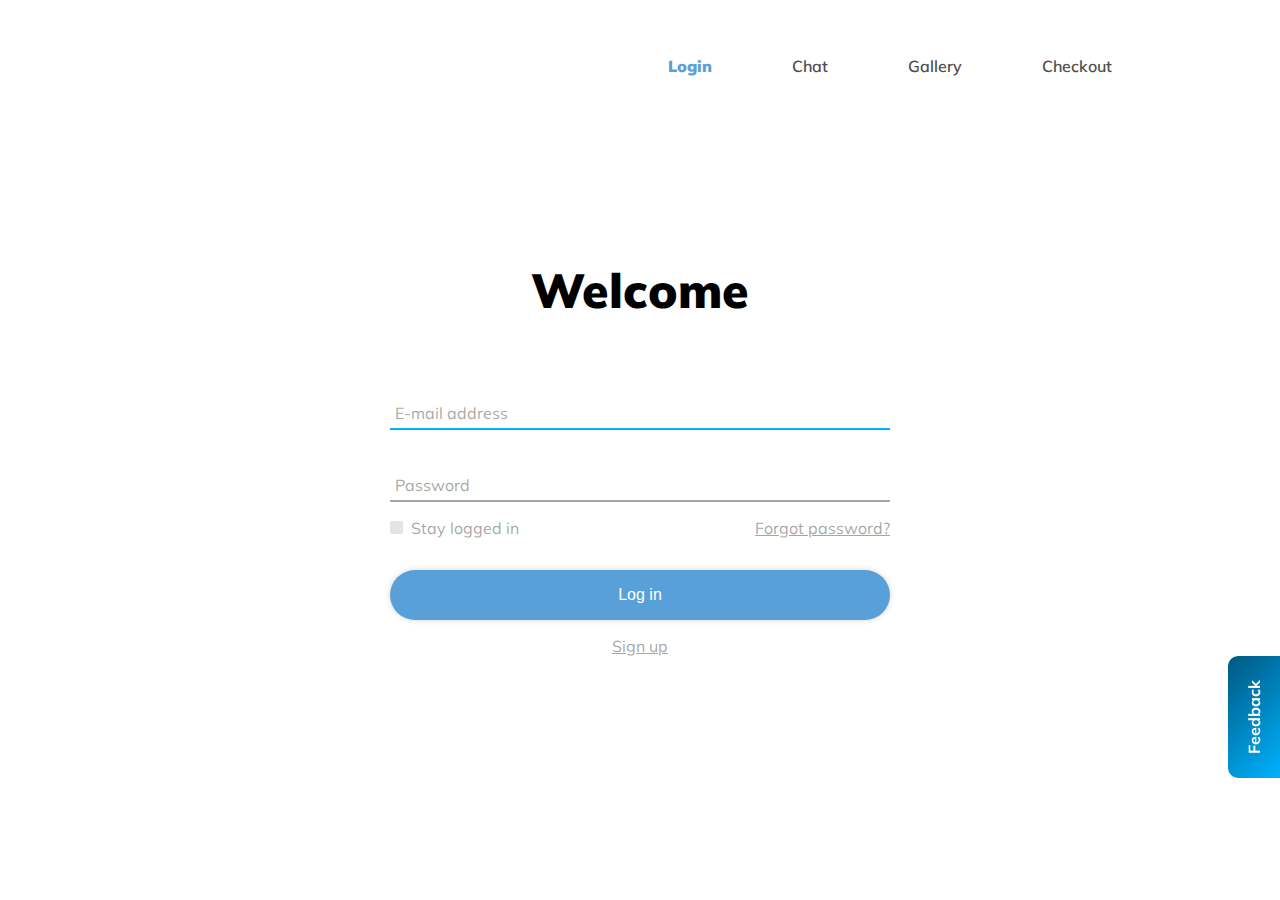
==== index.html @ 5818e7b0 "fixed content links" ====
<!doctype html>
<html lang="en">

<head class="login">

  <meta charset="UTF-8">
  <meta name="viewport" content="width=device-width">

  <title>Iets</title>

  <link rel="stylesheet" href="assets/css/main.css">
  <link href="https://fonts.googleapis.com/css?family=Muli:400,600,700,900" rel="stylesheet">

</head>

<body>
  <!-- Navigation -->
  <nav>
    <a href="#hb">=</a>
    <a href="#content">Skip to content</a>
    <ul id="hb">
      <a href="#">x</a>
      <li aria-active="active">
        <a href="index.html">Login</a>
      </li>
      <li>
        <a href="chat.html">Chat</a>
      </li>
      <li>
        <a href="gallery.html">Gallery</a>
      </li>
      <li>
        <a href="checkout.html">Checkout</a>
      </li>
    </ul>
  </nav>
  <!-- Login component -->
  <form action="/" method="post" id="content">
    <fieldset>
      <legend>Welcome</legend>
      <label for="field-email">Email</label>
      <input type="email" id="field-email" name="field-email" autocomplete="email" placeholder="E-mail address" required autofocus>

      <label for="field-password">Password</label>
      <input type="password" id="field-password" name="field-password" placeholder="Password" required>

      <div>
        <input type="checkbox" id="field-stay-logged-in" name="field-stay-logged-in" value="stay-logged-in">
        <label for="field-stay-logged-in">Stay logged in</label>
        <a href="/">Forgot password?</a>
      </div>
      <button type="submit">Log in</button>
      <a href="#">Sign up</a>
    </fieldset>
  </form>
  <a href="#modal">Feedback</a>
  <!-- modal -->
  <div id="modal">
    <a href="#"></a>
    <div>
      <!-- <a href="#">close</a> -->
      <header>
        <h2>What do you think about our website?</h2>
      </header>
      <form action="#">
        <ul>
          <li>
            <input type="radio" name="rating" id="rating-0">
            <label for="rating-0">😢</label>
          </li>
          <li>
            <input type="radio" name="rating" id="rating-1">
            <label for="rating-1">😞</label>
          </li>
          <li>
            <input type="radio" name="rating" id="rating-2">
            <label for="rating-2">😐</label>
          </li>
          <li>
            <input type="radio" name="rating" id="rating-3">
            <label for="rating-3">😃</label>
          </li>
          <li>
            <input type="radio" name="rating" id="rating-4">
            <label for="rating-4">🤩</label>
          </li>
        </ul>
        <input type="submit">
      </form>
    </div>
  </div>
</body>

</html>
---- assets/css/main.css ----
:root {
  --test: magenta;
  --dGrey: rgb(78, 78, 78);
  --lGrey: #4e4e4e80;
  --slGrey: #e4e4e4;
  --dBlue: #59A0D9;
  --vdBlue: #005980;
  --lBlue: #00B1FF;
  --slBlue: #ABCFEB;
  --offBlue: rgba(89, 160, 217, 0.1);
  --lGreen: #54DB00;
  --white: #fff;
  --offWhite: #F5F5F5;
  --font-size1: 3em;
  --font-size2: 1em;
  --font-size3: 0.75em;
  --smaller1: 2em;
  --muli: 'Muli', sans-serif;
  --shadow: 0 0 6px rgba(0,0,0,0.16);
  --baseTime: 300ms;
}
@font-face {
  font-family: Ampersand;
  src: url('../fonts/MuktaMahee-SemiBold.ttf');
}
@font-face {
  font-family: FontAwesome;
  src: url('../fonts/FontAwesome.otf')
}
body {
  padding: 0;
  margin: 0;
  font-family: var(--muli);
  box-sizing: border-box;
  -webkit-font-smoothing: antialiased;
}
h1::selection, h2::selection, h3::selection, p::selection, label::selection, a::selection, li::selection {
  background: var(--slBlue);
}
p {
  margin: 0;
}
ol, ul {
  list-style: none;
  padding: 0;
  margin: 0;
}
h1 {
  font-size: var(--font-size1);
  font-weight: 900;
  color: var(--dGrey);
}
label {
  user-select: none;
}
/* Nav styles */
body > nav {
  width: 80%;
  margin: 2em auto 0 auto;
  box-sizing: border-box;
  position: relative;
}
body > nav ul {
  margin: 0;
  padding: 0;
  list-style: none;
  display: flex;
  justify-content: flex-end;
  color: var(--dBlue);
}
body > nav ul li a {
  display: block;
  text-decoration: none;
  font-weight: 600;
  color: inherit;
  padding: 1.5em 2.5em;
  color: var(--dGrey);
  transition: 200ms;
}
body > nav ul li{
  position: relative;
}
body > nav ul li:after {
  position: absolute;
  height: 2px;
  background: var(--dBlue);
  width: 0;
  content: '';
  bottom: 0;
  transition: var(--baseTime);
}
body > nav ul li:hover:after, body > nav ul li:focus-within:after {
  width: 100%;
}
body > nav ul li a:focus, body > nav ul li a:hover {
  outline: none;
  font-weight: 600;
  color: var(--dBlue);
}
body > nav ul li[aria-active="active"] a {
  font-weight: 900;
  color: var(--dBlue);
}
body > nav > a:nth-child(1), body > nav ul > a {
  display: none;
}
body > nav > a:nth-child(2) {
  position: absolute;
  opacity: 0;
  left: -999px;
  top: -999px;
  width: 4em;
  color: var(--dBlue);
  font-weight: 700;
  transition: opacity var(--baseTime);  
}
body > nav > a:nth-child(2):focus {
  position: absolute;
  top: 50%;
  transform: translateY(-50%);
  left: -5em;
  opacity: 1;
  outline: none;
}
@media (max-width: 37em) {
  body > nav > a, body > nav ul > a {
    display: block;
  }
  body > nav ul {
    display: none;
  }
  body > nav ul:target {
    position: fixed;
    top: 0;
    width: 100vw;
    height: 100vh;
    background: rgba(0,0,0,0.8);
    display: grid;
    place-items: center center;
  }
}
/* Modal styles */
body > div {
  height: 100%;
  width: 100%;
  top: -9999px;
  left: -9999px;
  opacity: 0;
  position: fixed;
  background: rgba(0, 0, 0, 0.6);
  display: grid;
  place-items: center center;
  transition: opacity var(--baseTime);
}
body > div:target {
  opacity: 1;
  top: 0;
  left: 0;
}
body > div > a {
  position: fixed;
  z-index: -1;
  height: 100%;
  width: 100%;
}
body > div > a:after {
  content: '';
  transform: rotate(45deg);
  font-family: FontAwesome;
  font-size: 2em;
  position: absolute;
  right: 1em;
  top: 1em;
  color: white;
}
body > div > a:focus:after {
  color: var(--dBlue);
  animation: pop 2s infinite;
}
/* modal trigger */
body > a {
  position: fixed;
  right: 0;
  top: 70%;
  background: linear-gradient(45deg, var(--lBlue), var(--vdBlue));
  padding: 1em 1.5em;
  border-radius: 10px 10px 0 0;
  transform: rotate(-90deg) translatey(-50%);
  transform-origin: right;
  color: var(--white);
  text-decoration: none;
  font-weight: 700;
  animation: slideIn 2s forwards;
}
body > a:focus, body > a:hover {
  outline: none;
  background: var(--dBlue);
}
/* modal content */
body > div > div {
  background: var(--white);
  max-width: 360px;
  border-radius: 10px;
  transform: translateY(100vh);
  transition: var(--baseTime);
}
body > div:target > div{
  transform: translateY(0);
}
body > div > div header {
  background: linear-gradient(45deg, var(--lBlue), var(--vdBlue));
  width: 120%;
  transform: translate(-10%, -10%) rotate(355deg);
  box-sizing: border-box;
  padding: 2em 4.5em;
  border-radius: 10px;
}
body > div > div header h2 {
  text-align: center;
  transform: rotate(5deg);
  color: var(--white);
  font-weight: 900;
}
body > div > div form {
  position: relative;
}
body > div > div form fieldset {
  padding: 0;
}
body > div > div form ul {
  list-style: none;
  display: grid;
  grid-gap: 1.8em;
  grid-template-columns: repeat(5, 1fr);
  position: absolute;
  top: -2.5rem;
  transform: translatex(-10%);
}
body > div > div form ul li input[type="radio"] {
  position: absolute;
  left: -999;
  top: -999;
  opacity: 0;
}
body > div > div form ul li input[type="radio"]:checked + label {
  filter: brightness(1);
}
body > div > div form ul li label{
  text-decoration: none;
  color: black;
  font-size: 4em;
  filter: brightness(.4);
  position: relative;
  transition: var(--baseTime);
}
body > div > div form ul li label:before {
  content:'';
  position: absolute;
  top: -1.1rem;
  left: 50%;
  transform: translatex(-50%);
  font-size: 0.1875em;
  font-weight: 700;
  color: var(--white);
  word-wrap: nowrap;
}
body > div > div form ul li label:hover, body > div > div form ul li input:focus + label { /* TODO: fix focus state */
  filter: brightness(1);
}
body > div > div form ul li:nth-child(1) label:hover:before, 
body > div > div form ul li:nth-child(1) input[type="radio"]:checked + label:before, 
body > div > div form ul li:nth-child(1) input[type="radio"]:focus + label:before {
  content: 'Terrible';
}
body > div > div form ul li:nth-child(2) label:hover:before, 
body > div > div form ul li:nth-child(2) input[type="radio"]:checked + label:before, 
body > div > div form ul li:nth-child(2) input[type="radio"]:focus + label:before  {
  content: 'Bad';
}
body > div > div form ul li:nth-child(3) label:hover:before, 
body > div > div form ul li:nth-child(3) input[type="radio"]:checked + label:before, 
body > div > div form ul li:nth-child(3) input[type="radio"]:focus + label:before  {
  content: 'Meh';
}
body > div > div form ul li:nth-child(4) label:hover:before, 
body > div > div form ul li:nth-child(4) input[type="radio"]:checked + label:before, 
body > div > div form ul li:nth-child(4) input[type="radio"]:focus + label:before  {
  content: 'Good';
}
body > div > div form ul li:nth-child(5) label:hover:before, 
body > div > div form ul li:nth-child(5) input[type="radio"]:checked + label:before, 
body > div > div form ul li:nth-child(5) input[type="radio"]:focus + label:before  {
  content: 'Amazing';
}
body > div > div form input[type="submit"] {
  margin: 2rem auto 0 50%;
  transform: translate(-50%, 50%);
  width: auto;
  padding: 1em 2.5em;
}
/* Form styles */
a, label {
  color: var(--lGrey);
}
body > form {
  margin-top: 10em;
  display: grid;
  box-sizing: border-box;
  place-items: center center;
}
form legend {
  text-align: center;
  font-weight: 900;
  font-size: var(--font-size1);
  margin-bottom: 1.5em;
}
form fieldset > label {
  display: none;
}
fieldset {
  max-width: 500px;
  width: 95%;
  border: none;
  display: grid;
}
fieldset > div {
  display: flex;
  margin-top: 1em;
}
fieldset div a {
  margin-left: auto;
}
input[type="checkbox"] {
  position: absolute;
  top: -999px;
  left: -999px;
}
input[type="checkbox"] + label {
  display: grid;
  grid-auto-flow: column;
  grid-gap: 0.5em;
  align-items: center;
}
input[type="checkbox"] + label:before {
  content: '';
  width: 0.8rem;
  height: 0.8rem;
  padding: 1px;
  box-sizing: border-box;
  display: block;
  background: var(--slGrey);
  border-radius: 2px;
}
input[type="checkbox"]:checked + label:before {
  content: '';
  font-family: FontAwesome;
  font-size: 0.65rem;
  background: var(--dBlue);
  color: var(--white);
}
input[type="checkbox"]:focus + label {
  color: var(--dGrey);
}
fieldset button {
  margin-top: 2em;
}
fieldset > a {
  text-align: center;
  margin-top: 1em;
}

/* inputs */
input {
  box-sizing: border-box;
  transition: var(--baseTime);
}
input[type='email'], input[type='password'] {
  border: 0;
  border-bottom: 2px solid var(--lGrey);
  width: 100%;
  padding: 5px;
  font-size: var(--font-size2);
  font-family: var(--muli);
  color: var(--dGrey);
}
input[type='email']::-webkit-input-placeholder, input[type='password']::-webkit-input-placeholder {
  color: var(--lGrey);
}
input[type='email'] {
  margin-bottom: 2.5em;
}
input[type="submit"] {
  width: 100%;
  padding: 11px;
  background: var(--dBlue);
}
button, input[type='submit'] {
  background: var(--dBlue);
  border-radius: 100px;
  border: 0;
  padding: 1rem;
  width: 100%;
  color: var(--white);
  font-size: var(--font-size2);
  box-shadow: var(--shadow);
  cursor: pointer;
}
button, input[type='submit']:focus {
  outline: none;
}

/* input states */
input:focus {
  outline: none;
}
input[type='email']:focus, input[type='password']:focus {
  border-color: var(--lBlue);
}
button:hover, button:focus, input[type="submit"]:hover, input[type="submit"]:focus {
  background: var(--lBlue);
}
fieldset a:hover, fieldset a:focus {
  outline: none;
  color: var(--dGrey);
}

/* Chat */
body > section {
  display: grid;
  grid-template-columns: 2fr 1fr;
  grid-template-rows: 1fr 1fr;
  max-width: 80%;
  margin: 0 auto;
  grid-gap: 1em;
  height: 70vh;
  margin-top: 1em;
}
body > section > div {
  box-shadow: var(--shadow);
  background: var(--offWhite);
  display: flex;
  flex-direction: column;
}
body > section > div:nth-child(1) {
  grid-row: span 2;
}
body > section > div:nth-child(2) {
  height: 100%;
  min-height: 15em;
}
body > section > div header {
  display: grid;
  grid-gap: 1em;
  align-items: center;
  grid-template-columns: auto 1fr;
  grid-auto-flow: column;
  background: var(--white);
  padding: 0 1em;
}
/* left block */
body > section > div:nth-child(1) ol {
  padding: 0 4em;
  margin: 0;
  height: 90%;
  display: flex;
  flex-direction: column;
  justify-content: flex-end;
  align-content: end;
  overflow-y: scroll;
}
body > section > div:nth-child(1) ol li {
  transform: translateY(-100vh);
  animation: dropIn var(--baseTime) forwards;
  animation-timing-function: cubic-bezier(.17,.67,1,1.21);
  animation-delay: calc(var(--baseTime) * 3);
  margin: 0.5em 0;
}
body > section > div:nth-child(1) ol li:nth-child(2) {
  animation-delay: calc(var(--baseTime) * 2);
}
body > section > div:nth-child(1) ol li:nth-child(3) {
  animation-delay: var(--baseTime);
}
body > section > div ol li {
  background: var(--offBlue);
  border-radius: 10px;
  max-width: 320px;
  padding: 0.8em 1.4em; 
  position: relative;
}
body > section > div ol li:nth-child(even) {
  background: var(--dBlue);
  color: var(--white);
  margin-left: auto;
}
body > section > div ol li img {
  position: absolute;
  left: -3rem;
  bottom: 0;
}
body > section > div ol li:nth-child(even) img {
 right: -3em; 
 left: auto;
}
body > section > div footer form{
  display: grid;
  grid-template-columns: 9fr 2fr;
  padding: 1em;
  grid-gap: 1em;
}
body > section > div footer label {
  display: none;
}
body > section > div footer div textarea {
  border-radius: 100px;
  background: var(--white);
  border: 0;
  width: 100%;
  box-sizing: border-box;
  box-shadow: 0 0 2px rgba(0,0,0,0.16);
  resize: none;
  font-size: var(--font-size2);
  padding-left: 2.5rem;
}
body > section > div footer div {
  position: relative;
}
body > section > div footer a {
  position: absolute;
  left: 0.6em;
  top: 50%;
  transform: translateY(-50%);
  text-decoration: none;
}
body > section > div footer button, body > section > div footer textarea {
  padding: 0.5em;
}
body > section img {
  height: 2.5rem;
  width: 2.5rem;
  object-fit: cover;
  border-radius: 50%;
}

/* right block */
body > section > div:nth-child(2) ol li {
 width: 95%;
 box-sizing: border-box;
 margin: 0 auto;
 max-width: unset;
 background: transparent;
 color: var(--dGrey);
 padding: 1.5rem;
 border-radius: 0;
}
body > section > div:nth-child(2) ol li a {
  text-decoration: none;
  position: relative;
}
body > section > div:nth-child(2) ol li:nth-child(even) a:after {
  position: absolute;
  top: 0;
  right: -1rem;
  content: '';
  background: var(--lGreen);
  height: 0.6rem;
  width: 0.6rem;
  border-radius: 100px;
}
body > section > div:nth-child(2) ol li:nth-child(2) {
  border-left: 8px solid var(--dBlue);
  margin: 0;
  width: 100%;
  background: var(--offBlue);
}
body > section > div:nth-child(2) ol li:nth-child(n+4) {
  border-top: 1px solid var(--lGrey);
}

/* Gallery */
/* Header */
body > header {
  max-width: 80%;
  margin: 2em auto;
  display: grid;
  grid-template-columns: 2fr 1fr;
}
body > header figure {
  margin: 0;
}
body > header figure figcaption {
  font-size: var(--font-size3);
  color: var(--dGrey);
}
body > header img {
  width: 100%;
}
body > header div {
  padding: 2em 1em;
}
@media (max-width: 87em) {
  body > header div h1 {
    font-size: var(--smaller1);
  }
}
@media (max-width: 62em) {
  body > header {
    grid-template-columns: 1fr;
  }
}
/* Main */
body > main {
  max-width: 80%;
  margin: 0 auto;
  display: grid;
  grid-template-columns: repeat(auto-fit, minmax(300px, 1fr));
  grid-auto-rows: 250px;
  grid-gap: 1em;
}
body > main article {
  display: grid;
  grid-template-columns: 1;
  grid-template-rows: 1;
  overflow: hidden;
}
body > main article:hover a, body > main article a:focus{
  transform: translatey(0);
}
body > main article a:focus {
  border-bottom: 5px solid var(--dBlue);
}
body > main article img {
  height: 100%;
  width: 100%;
  object-fit: cover;
}
body > main article img, body > main article a{
  grid-column: 1 / -1;
  grid-row: 1 / -1;
}
body > main article a {
  transform: translatey(100%);
  transition: var(--baseTime);
  display: flex;
  align-items: flex-end;
  padding-bottom: 0.5em;
  padding-left: 0.5em;
  text-decoration: none;
  will-change: transform;
}
body > main article h2 {
  margin: 0;
  color: white;
  font-family: Ampersand, var(--muli);
}
body > main article a:after {
  content: '';
  position: absolute;
  top: 0;
  left: 0;
  height: 100%;
  width: 100%;
  background: linear-gradient(rgba(0, 0, 0, 0), rgba(0, 0, 0, 0.5));
  z-index: -1;
}
/* Checkout */
nav + nav {
  display: grid;
  justify-items: center;
  box-shadow: none;
  background: transparent;
  max-width: 60%;
  margin: 0 auto;
}
nav + nav progress {
  width: 95%;
  -webkit-appearance: none;
   appearance: none;
   height: 8px;
   margin-bottom: 0.8rem;
}
nav + nav progress::-webkit-progress-bar {
  background: var(--slBlue);
}
nav + nav progress::-webkit-progress-value {
  background-image: linear-gradient(var(--dBlue), var(--lBlue));
}
nav + nav ol {
  display: grid;
  width: 100%;
  justify-content: space-between;
  grid-auto-flow: column;
}
nav + nav ol li {
  position: relative;
  color: var(--lGrey);
}
nav + nav a {
  color: var(--dGrey);
  text-decoration: none;
  font-weight: 600;
}
nav + nav ol li:before, nav + nav ol li:after {
  position: absolute;
  top: -1.9rem;
  left: 50%;
  transform: translatex(-50%);
}
nav + nav ol li:before {
  z-index: 1;
  font-family: Fontawesome;
  font-size: 0.7rem;
  content: '';
  color: var(--lBlue);
  top: -1.4rem;
}
nav + nav ol li:nth-child(2):before {
  content: '';
}
nav + nav ol li:nth-child(3):before {
  content: '';
  color: var(--slBlue);
}
nav + nav ol li:nth-child(4):before {
  content: '';
  color: var(--slBlue);
}
nav + nav ol li:after {
  content: '';
  width: 1.7rem;
  height: 1.7rem;
  border: 4px solid var(--lBlue);
  background: var(--white);
  border-radius: 100px;
  box-sizing: border-box;
}
nav + nav ol li:nth-child(4):after, nav + nav ol li:nth-child(3):after {
  border-color: var(--slBlue);
}
/* animations */
@keyframes dropIn {
  0% {
    transform: translateY(-100vh);
  }
  80% {
    transform: translateY(5rem);
  }
  100% {
    transform: translateY(0);
  }
}
@keyframes slideIn {
  0% {
    right: -100px;
  }
  90% {
    right: -100px;
  }
  100% {
    right: 0;
  }
}
@keyframes pop {
  0% {
    transform: rotate(45deg) scale(1);
  }
  10% {
    transform: rotate(45deg) scale(1.5);
  }
  20% {
    transform: rotate(45deg) scale(1);
  }
}
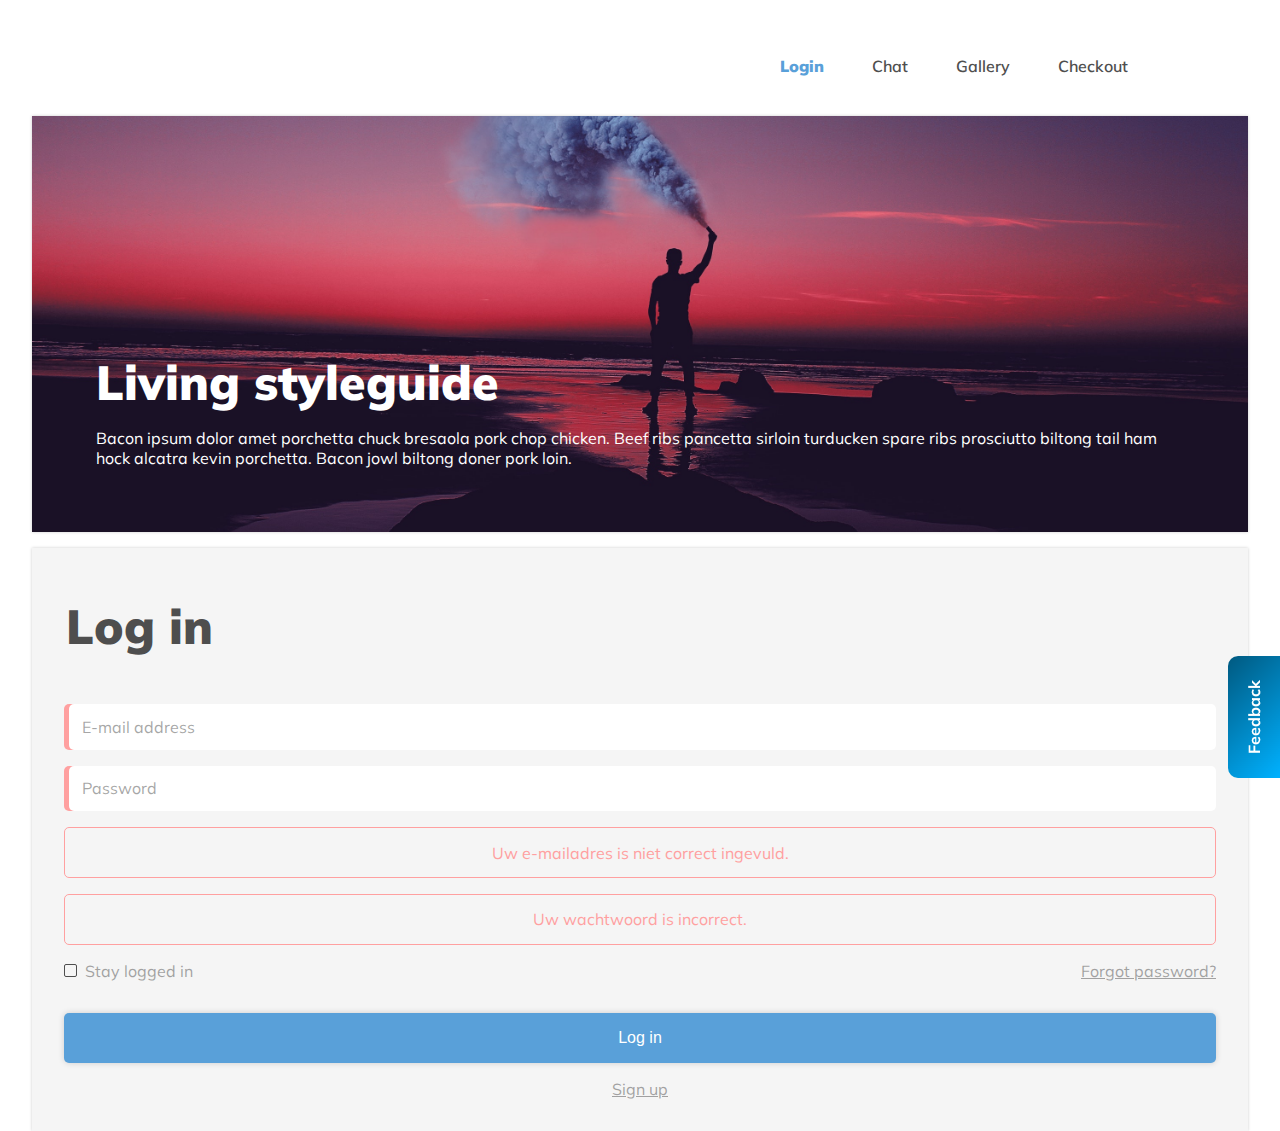
==== commit 7b06c75f: "commit all" ====
--- a/index.html
+++ b/index.html
@@ -6,7 +6,7 @@
   <meta charset="UTF-8">
   <meta name="viewport" content="width=device-width">
 
-  <title>Iets</title>
+  <title>Living styleguide</title>
 
   <link rel="stylesheet" href="assets/css/main.css">
   <link href="https://fonts.googleapis.com/css?family=Muli:400,600,700,900" rel="stylesheet">
@@ -16,10 +16,10 @@
 <body>
   <!-- Navigation -->
   <nav>
-    <a href="#hb">=</a>
+    <a href="#hb"></a>
     <a href="#content">Skip to content</a>
     <ul id="hb">
-      <a href="#">x</a>
+      <a href="#"></a>
       <li aria-active="active">
         <a href="index.html">Login</a>
       </li>
@@ -35,24 +35,31 @@
     </ul>
   </nav>
   <!-- Login component -->
-  <form action="/" method="post" id="content">
-    <fieldset>
-      <legend>Welcome</legend>
-      <label for="field-email">Email</label>
-      <input type="email" id="field-email" name="field-email" autocomplete="email" placeholder="E-mail address" required autofocus>
-
-      <label for="field-password">Password</label>
-      <input type="password" id="field-password" name="field-password" placeholder="Password" required>
-
-      <div>
-        <input type="checkbox" id="field-stay-logged-in" name="field-stay-logged-in" value="stay-logged-in">
-        <label for="field-stay-logged-in">Stay logged in</label>
-        <a href="/">Forgot password?</a>
-      </div>
-      <button type="submit">Log in</button>
-      <a href="#">Sign up</a>
-    </fieldset>
-  </form>
+  <div>
+    <section>
+      <h1>Living styleguide</h1>
+      <p>Bacon ipsum dolor amet porchetta chuck bresaola pork chop chicken. Beef ribs pancetta sirloin turducken spare ribs
+        prosciutto biltong tail ham hock alcatra kevin porchetta. Bacon jowl biltong doner pork loin.</p>
+    </section>
+    <form action="/" method="post" id="content">
+      <fieldset>
+        <legend>Log in</legend>
+        <label for="field-email">Email</label>
+        <input type="email" id="field-email" name="field-email" autocomplete="email" placeholder="E-mail address" required>
+        <label for="field-password">Password</label>
+        <input type="password" id="field-password" name="field-password" placeholder="Password" min="6" required>
+        <p>Uw e-mailadres is niet correct ingevuld.</p>
+        <p>Uw wachtwoord is incorrect.</p>
+        <div>
+          <input type="checkbox" id="field-stay-logged-in" name="field-stay-logged-in" value="stay-logged-in">
+          <label for="field-stay-logged-in">Stay logged in</label>
+          <a href="/">Forgot password?</a>
+        </div>
+        <button type="submit">Log in</button>
+        <a href="chat.html">Sign up</a>
+      </fieldset>
+    </form>
+  </div>
   <a href="#modal">Feedback</a>
   <!-- modal -->
   <div id="modal">
@@ -85,7 +92,7 @@
             <label for="rating-4">🤩</label>
           </li>
         </ul>
-        <input type="submit">
+        <button type="submit">Submit</button>
       </form>
     </div>
   </div>
--- a/assets/css/main.css
+++ b/assets/css/main.css
@@ -7,8 +7,10 @@
   --vdBlue: #005980;
   --lBlue: #00B1FF;
   --slBlue: #ABCFEB;
-  --offBlue: rgba(89, 160, 217, 0.1);
+  --offBlue: #E5ECF2;
   --lGreen: #54DB00;
+  --slGreen: #BDFFA0;
+  --slRed: #FFA0A0;
   --white: #fff;
   --offWhite: #F5F5F5;
   --font-size1: 3em;
@@ -16,17 +18,21 @@
   --font-size3: 0.75em;
   --smaller1: 2em;
   --muli: 'Muli', sans-serif;
-  --shadow: 0 0 6px rgba(0,0,0,0.16);
+  --shadow: 0 0 6px rgba(0, 0, 0, 0.16);
   --baseTime: 300ms;
-}
+  --border-radius: 5px;
+}
+
 @font-face {
   font-family: Ampersand;
   src: url('../fonts/MuktaMahee-SemiBold.ttf');
 }
+
 @font-face {
   font-family: FontAwesome;
   src: url('../fonts/FontAwesome.otf')
 }
+
 body {
   padding: 0;
   margin: 0;
@@ -34,33 +40,48 @@
   box-sizing: border-box;
   -webkit-font-smoothing: antialiased;
 }
-h1::selection, h2::selection, h3::selection, p::selection, label::selection, a::selection, li::selection {
+
+h1::selection,
+h2::selection,
+h3::selection,
+p::selection,
+label::selection,
+a::selection,
+li::selection {
   background: var(--slBlue);
 }
+
 p {
   margin: 0;
 }
-ol, ul {
+
+ol,
+ul {
   list-style: none;
   padding: 0;
   margin: 0;
 }
+
 h1 {
   font-size: var(--font-size1);
   font-weight: 900;
   color: var(--dGrey);
 }
+
 label {
   user-select: none;
 }
+
 /* Nav styles */
-body > nav {
+
+body>nav {
   width: 80%;
   margin: 2em auto 0 auto;
   box-sizing: border-box;
   position: relative;
 }
-body > nav ul {
+
+body>nav ul {
   margin: 0;
   padding: 0;
   list-style: none;
@@ -68,19 +89,22 @@
   justify-content: flex-end;
   color: var(--dBlue);
 }
-body > nav ul li a {
+
+body>nav ul li a {
   display: block;
   text-decoration: none;
   font-weight: 600;
   color: inherit;
-  padding: 1.5em 2.5em;
+  padding: 1.5em 1.5em;
   color: var(--dGrey);
   transition: 200ms;
 }
-body > nav ul li{
+
+body>nav ul li {
   position: relative;
 }
-body > nav ul li:after {
+
+body>nav ul li:after {
   position: absolute;
   height: 2px;
   background: var(--dBlue);
@@ -89,22 +113,30 @@
   bottom: 0;
   transition: var(--baseTime);
 }
-body > nav ul li:hover:after, body > nav ul li:focus-within:after {
-  width: 100%;
-}
-body > nav ul li a:focus, body > nav ul li a:hover {
+
+body>nav ul li:hover:after,
+body>nav ul li:focus-within:after {
+  width: 100%;
+}
+
+body>nav ul li a:focus,
+body>nav ul li a:hover {
   outline: none;
   font-weight: 600;
   color: var(--dBlue);
 }
-body > nav ul li[aria-active="active"] a {
+
+body>nav ul li[aria-active="active"] a {
   font-weight: 900;
   color: var(--dBlue);
 }
-body > nav > a:nth-child(1), body > nav ul > a {
+
+body>nav>a:nth-child(1),
+body>nav ul>a {
   display: none;
 }
-body > nav > a:nth-child(2) {
+
+body>nav>a:nth-child(2) {
   position: absolute;
   opacity: 0;
   left: -999px;
@@ -112,9 +144,10 @@
   width: 4em;
   color: var(--dBlue);
   font-weight: 700;
-  transition: opacity var(--baseTime);  
-}
-body > nav > a:nth-child(2):focus {
+  transition: opacity var(--baseTime);
+}
+
+body>nav>a:nth-child(2):focus {
   position: absolute;
   top: 50%;
   transform: translateY(-50%);
@@ -122,25 +155,61 @@
   opacity: 1;
   outline: none;
 }
+
 @media (max-width: 37em) {
-  body > nav > a, body > nav ul > a {
+  body>nav:first-of-type {
+    margin: 0;
+    padding: 1em;
+    width: 95%;
+  }
+  body>nav>a:nth-child(1),
+  body>nav ul>a {
     display: block;
-  }
-  body > nav ul {
-    display: none;
-  }
-  body > nav ul:target {
+    font-family: FontAwesome;
+    font-size: 2em;
+    text-decoration: none;
+    color: var(--dGrey);
+  }
+  body>nav ul {
+    opacity: 0;
+    height: 0;
+    pointer-events: none;
+    z-index: 999;
+    transition: opacity var(--baseTime);
+  }
+  body>nav ul li a,
+  body>nav ul li[aria-active] a {
+    color: var(--white);
+    font-weight: 900;
+  }
+  body>nav ul>a {
+    position: absolute;
+    top: 1em;
+    right: 1em;
+    color: var(--white);
+    transform: rotate(45deg);
+    cursor: pointer;
+  }
+  body>nav ul:target {
     position: fixed;
     top: 0;
-    width: 100vw;
-    height: 100vh;
-    background: rgba(0,0,0,0.8);
+    left: 0;
+    width: 100%;
+    height: 100%;
+    opacity: 1;
+    pointer-events: unset;
+    background: rgba(0, 0, 0, 0.9);
     display: grid;
     place-items: center center;
-  }
-}
+    justify-content: center;
+    align-content: center;
+    grid-gap: 2em;
+  }
+}
+
 /* Modal styles */
-body > div {
+
+body>a+div {
   height: 100%;
   width: 100%;
   top: -9999px;
@@ -152,18 +221,21 @@
   place-items: center center;
   transition: opacity var(--baseTime);
 }
-body > div:target {
+
+body>div:target {
   opacity: 1;
   top: 0;
   left: 0;
 }
-body > div > a {
+
+body>div>a {
   position: fixed;
   z-index: -1;
   height: 100%;
   width: 100%;
 }
-body > div > a:after {
+
+body>div>a:after {
   content: '';
   transform: rotate(45deg);
   font-family: FontAwesome;
@@ -173,12 +245,15 @@
   top: 1em;
   color: white;
 }
-body > div > a:focus:after {
+
+body>div>a:focus:after {
   color: var(--dBlue);
   animation: pop 2s infinite;
 }
+
 /* modal trigger */
-body > a {
+
+body>a {
   position: fixed;
   right: 0;
   top: 70%;
@@ -192,22 +267,29 @@
   font-weight: 700;
   animation: slideIn 2s forwards;
 }
-body > a:focus, body > a:hover {
+
+body>a:focus,
+body>a:hover {
   outline: none;
   background: var(--dBlue);
 }
+
 /* modal content */
-body > div > div {
+
+body>div>div {
   background: var(--white);
+  width: 70%;
   max-width: 360px;
   border-radius: 10px;
   transform: translateY(100vh);
   transition: var(--baseTime);
 }
-body > div:target > div{
+
+body>div:target>div {
   transform: translateY(0);
 }
-body > div > div header {
+
+body>div>div header {
   background: linear-gradient(45deg, var(--lBlue), var(--vdBlue));
   width: 120%;
   transform: translate(-10%, -10%) rotate(355deg);
@@ -215,19 +297,23 @@
   padding: 2em 4.5em;
   border-radius: 10px;
 }
-body > div > div header h2 {
+
+body>div>div header h2 {
   text-align: center;
   transform: rotate(5deg);
   color: var(--white);
   font-weight: 900;
 }
-body > div > div form {
+
+body>div>div form {
   position: relative;
 }
-body > div > div form fieldset {
+
+body>div>div form fieldset {
   padding: 0;
 }
-body > div > div form ul {
+
+body>div>div form ul {
   list-style: none;
   display: grid;
   grid-gap: 1.8em;
@@ -236,16 +322,19 @@
   top: -2.5rem;
   transform: translatex(-10%);
 }
-body > div > div form ul li input[type="radio"] {
+
+body>div>div form ul li input[type="radio"] {
   position: absolute;
   left: -999;
   top: -999;
   opacity: 0;
 }
-body > div > div form ul li input[type="radio"]:checked + label {
+
+body>div>div form ul li input[type="radio"]:checked+label {
   filter: brightness(1);
 }
-body > div > div form ul li label{
+
+body>div>div form ul li label {
   text-decoration: none;
   color: black;
   font-size: 4em;
@@ -253,8 +342,9 @@
   position: relative;
   transition: var(--baseTime);
 }
-body > div > div form ul li label:before {
-  content:'';
+
+body>div>div form ul li label:before {
+  content: '';
   position: absolute;
   top: -1.1rem;
   left: 50%;
@@ -264,139 +354,272 @@
   color: var(--white);
   word-wrap: nowrap;
 }
-body > div > div form ul li label:hover, body > div > div form ul li input:focus + label { /* TODO: fix focus state */
+
+body>div>div form ul li label:hover,
+body>div>div form ul li input:focus+label {
+  /* TODO: fix focus state */
   filter: brightness(1);
 }
-body > div > div form ul li:nth-child(1) label:hover:before, 
-body > div > div form ul li:nth-child(1) input[type="radio"]:checked + label:before, 
-body > div > div form ul li:nth-child(1) input[type="radio"]:focus + label:before {
+
+body>div>div form ul li:nth-child(1) label:hover:before,
+body>div>div form ul li:nth-child(1) input[type="radio"]:checked+label:before,
+body>div>div form ul li:nth-child(1) input[type="radio"]:focus+label:before {
   content: 'Terrible';
 }
-body > div > div form ul li:nth-child(2) label:hover:before, 
-body > div > div form ul li:nth-child(2) input[type="radio"]:checked + label:before, 
-body > div > div form ul li:nth-child(2) input[type="radio"]:focus + label:before  {
+
+body>div>div form ul li:nth-child(2) label:hover:before,
+body>div>div form ul li:nth-child(2) input[type="radio"]:checked+label:before,
+body>div>div form ul li:nth-child(2) input[type="radio"]:focus+label:before {
   content: 'Bad';
 }
-body > div > div form ul li:nth-child(3) label:hover:before, 
-body > div > div form ul li:nth-child(3) input[type="radio"]:checked + label:before, 
-body > div > div form ul li:nth-child(3) input[type="radio"]:focus + label:before  {
+
+body>div>div form ul li:nth-child(3) label:hover:before,
+body>div>div form ul li:nth-child(3) input[type="radio"]:checked+label:before,
+body>div>div form ul li:nth-child(3) input[type="radio"]:focus+label:before {
   content: 'Meh';
 }
-body > div > div form ul li:nth-child(4) label:hover:before, 
-body > div > div form ul li:nth-child(4) input[type="radio"]:checked + label:before, 
-body > div > div form ul li:nth-child(4) input[type="radio"]:focus + label:before  {
+
+body>div>div form ul li:nth-child(4) label:hover:before,
+body>div>div form ul li:nth-child(4) input[type="radio"]:checked+label:before,
+body>div>div form ul li:nth-child(4) input[type="radio"]:focus+label:before {
   content: 'Good';
 }
-body > div > div form ul li:nth-child(5) label:hover:before, 
-body > div > div form ul li:nth-child(5) input[type="radio"]:checked + label:before, 
-body > div > div form ul li:nth-child(5) input[type="radio"]:focus + label:before  {
+
+body>div>div form ul li:nth-child(5) label:hover:before,
+body>div>div form ul li:nth-child(5) input[type="radio"]:checked+label:before,
+body>div>div form ul li:nth-child(5) input[type="radio"]:focus+label:before {
   content: 'Amazing';
 }
-body > div > div form input[type="submit"] {
+
+body>div>div form button {
   margin: 2rem auto 0 50%;
   transform: translate(-50%, 50%);
   width: auto;
   padding: 1em 2.5em;
 }
+
+@media (max-width: 37em) {
+  body>div>div header {
+    padding: 2em 2em;
+  }
+  body>div>div form ul {
+    left: 50%;
+    transform: translatex(-50%);
+    grid-gap: 1em;
+  }
+  body>div>div form ul li label {
+    font-size: 3em;
+  }
+  body>div>div form ul li label:before {
+    font-size: 0.3em;
+  }
+  body>div>div form button {
+    margin: 0rem auto 0 50%;
+  }
+}
+
 /* Form styles */
-a, label {
+
+a,
+label {
   color: var(--lGrey);
 }
-body > form {
-  margin-top: 10em;
-  display: grid;
-  box-sizing: border-box;
-  place-items: center center;
-}
+
+.login+body nav+div {
+  max-width: 80%;
+  height: 70vh;
+  margin: 1em auto;
+  display: grid;
+  grid-template-columns: 2fr 1fr;
+  grid-template-rows: 1fr 1fr;
+  grid-gap: 1em;
+}
+
+.login+body section {
+  background: url("../images/smoke.jpeg");
+  background-size: cover;
+  background-position: bottom;
+  box-shadow: 0 0px 3px 0px rgba(0, 0, 0, 0.2);
+  display: grid;
+  align-content: end;
+  padding: 4em;
+  grid-row: span 2;
+}
+
+@media (max-width: 81em) {
+  .login+body nav+div {
+    grid-template-columns: 1fr;
+    grid-template-rows: 25em 1fr;
+    max-width: 95%;
+  }
+  .login+body section {
+    background-position: center;
+  }
+}
+
+@media (max-width: 37em) {
+  .login+body nav+div {
+    margin-top: 0;
+  }
+}
+
+.login+body section h1,
+.login+body section p {
+  color: var(--white);
+  margin: 1em 0 0 0;
+}
+
+.login+body nav+div:nth-of-type(1) form {
+  background: var(--offWhite);
+  padding: 3em 2em 2em 2em;
+  box-shadow: 0 0px 3px 0px rgba(0, 0, 0, 0.2);
+  height: auto;
+}
+
 form legend {
-  text-align: center;
+  color: var(--dGrey);
   font-weight: 900;
   font-size: var(--font-size1);
-  margin-bottom: 1.5em;
-}
-form fieldset > label {
+  margin-bottom: 1em;
+}
+
+form fieldset>label {
   display: none;
 }
+
 fieldset {
-  max-width: 500px;
-  width: 95%;
   border: none;
-  display: grid;
-}
-fieldset > div {
+  margin: 0;
+  padding: 0;
+}
+
+fieldset>div:not(:last-of-type) label:first-of-type {
+  display: none;
+}
+
+fieldset>div:not(:last-of-type) {
+  width: 100%;
+  border-radius: var(--border-radius);
+  margin-bottom: 1em;
+  box-sizing: border-box;
+  transition: var(--baseTime);
+}
+
+fieldset>div:last-of-type {
   display: flex;
   margin-top: 1em;
 }
+
 fieldset div a {
   margin-left: auto;
 }
+
 input[type="checkbox"] {
   position: absolute;
   top: -999px;
   left: -999px;
 }
-input[type="checkbox"] + label {
+
+input[type="checkbox"]+label {
   display: grid;
   grid-auto-flow: column;
   grid-gap: 0.5em;
   align-items: center;
 }
-input[type="checkbox"] + label:before {
+
+input[type="checkbox"]+label:before {
   content: '';
   width: 0.8rem;
   height: 0.8rem;
   padding: 1px;
   box-sizing: border-box;
   display: block;
-  background: var(--slGrey);
+  border: 1px solid var(--dGrey);
   border-radius: 2px;
 }
-input[type="checkbox"]:checked + label:before {
+
+input[type="checkbox"]:checked+label:before {
   content: '';
   font-family: FontAwesome;
-  font-size: 0.65rem;
+  font-size: 0.60rem;
+  border: 1px solid transparent;
   background: var(--dBlue);
   color: var(--white);
 }
-input[type="checkbox"]:focus + label {
+
+input[type="checkbox"]:focus+label {
   color: var(--dGrey);
 }
+
 fieldset button {
   margin-top: 2em;
 }
-fieldset > a {
+
+fieldset>a {
   text-align: center;
   margin-top: 1em;
+  display: block;
+}
+fieldset p {
+  border: 1px solid var(--slRed);
+  color: var(--slRed);
+  text-align: center;
+  border-radius: var(--border-radius);
+  opacity: 0;
+  padding: 0;
+  margin: 0;
+  max-height: 0;
+  overflow: hidden;
+  transition: all var(--baseTime);
+  font-size: 1em;
+}
+input[type="email"]:invalid ~ p:nth-of-type(1) {
+  max-height: unset;
+  margin-bottom: 1em;
+  padding: 0.9em;
+  opacity: 1;
+}
+input[type="password"]:invalid ~ p:nth-of-type(2) {
+  max-height: unset;
+  margin-bottom: 1em;
+  padding: 0.9em;
+  opacity: 1;
 }
 
 /* inputs */
+
 input {
   box-sizing: border-box;
   transition: var(--baseTime);
 }
-input[type='email'], input[type='password'] {
+
+input[type='email'],
+input[type='password'] {
   border: 0;
-  border-bottom: 2px solid var(--lGrey);
-  width: 100%;
-  padding: 5px;
+  width: 100%;
+  padding: 0.8em;
+  border-radius: var(--border-radius);
   font-size: var(--font-size2);
   font-family: var(--muli);
   color: var(--dGrey);
-}
-input[type='email']::-webkit-input-placeholder, input[type='password']::-webkit-input-placeholder {
+  margin-bottom: 1em;
+}
+
+input[type='email']::-webkit-input-placeholder,
+input[type='password']::-webkit-input-placeholder {
   color: var(--lGrey);
 }
-input[type='email'] {
-  margin-bottom: 2.5em;
-}
+
 input[type="submit"] {
   width: 100%;
   padding: 11px;
   background: var(--dBlue);
 }
-button, input[type='submit'] {
+
+button,
+input[type='submit'] {
   background: var(--dBlue);
-  border-radius: 100px;
+  border-radius: 5px;
   border: 0;
   padding: 1rem;
   width: 100%;
@@ -405,27 +628,56 @@
   box-shadow: var(--shadow);
   cursor: pointer;
 }
-button, input[type='submit']:focus {
+
+button,
+input[type='submit']:focus {
   outline: none;
 }
 
 /* input states */
-input:focus {
+
+input:valid {
   outline: none;
-}
-input[type='email']:focus, input[type='password']:focus {
+  width: calc(100% - 5px);
+  transform: translatex(5px);
+  box-shadow: -5px 0 var(--slGreen);
+}
+
+input:invalid {
+  outline: none;
+  width: calc(100% - 5px);
+  transform: translatex(5px);
+  box-shadow: -5px 0 var(--slRed);
+}
+input:focus,
+textarea:focus {
+  outline: none;
+  box-shadow: -5px 0 var(--dBlue);
+  width: calc(100% - 5px);
+  transform: translatex(5px);
+}
+
+input[type='email']:focus,
+input[type='password']:focus {
   border-color: var(--lBlue);
 }
-button:hover, button:focus, input[type="submit"]:hover, input[type="submit"]:focus {
+
+button:hover,
+button:focus,
+input[type="submit"]:hover,
+input[type="submit"]:focus {
   background: var(--lBlue);
 }
-fieldset a:hover, fieldset a:focus {
+
+fieldset a:hover,
+fieldset a:focus {
   outline: none;
   color: var(--dGrey);
 }
 
 /* Chat */
-body > section {
+
+body>section {
   display: grid;
   grid-template-columns: 2fr 1fr;
   grid-template-rows: 1fr 1fr;
@@ -435,20 +687,26 @@
   height: 70vh;
   margin-top: 1em;
 }
-body > section > div {
-  box-shadow: var(--shadow);
+
+body>section>div {
+  box-shadow: 0 0px 3px 0px rgba(0, 0, 0, 0.2);
   background: var(--offWhite);
   display: flex;
   flex-direction: column;
-}
-body > section > div:nth-child(1) {
+  /* border-radius: var(--border-radius); */
+  overflow: hidden;
+}
+
+body>section>div:nth-child(1) {
   grid-row: span 2;
 }
-body > section > div:nth-child(2) {
+
+body>section>div:nth-child(2) {
   height: 100%;
   min-height: 15em;
 }
-body > section > div header {
+
+body>section>div header {
   display: grid;
   grid-gap: 1em;
   align-items: center;
@@ -457,8 +715,10 @@
   background: var(--white);
   padding: 0 1em;
 }
+
 /* left block */
-body > section > div:nth-child(1) ol {
+
+body>section>div:nth-child(1) ol {
   padding: 0 4em;
   margin: 0;
   height: 90%;
@@ -466,76 +726,98 @@
   flex-direction: column;
   justify-content: flex-end;
   align-content: end;
-  overflow-y: scroll;
-}
-body > section > div:nth-child(1) ol li {
+}
+
+body>section>div:nth-child(1) ol li {
   transform: translateY(-100vh);
   animation: dropIn var(--baseTime) forwards;
-  animation-timing-function: cubic-bezier(.17,.67,1,1.21);
+  animation-timing-function: cubic-bezier(.17, .67, 1, 1.21);
   animation-delay: calc(var(--baseTime) * 3);
   margin: 0.5em 0;
 }
-body > section > div:nth-child(1) ol li:nth-child(2) {
+
+body>section>div:nth-child(1) ol li:nth-child(2) {
   animation-delay: calc(var(--baseTime) * 2);
 }
-body > section > div:nth-child(1) ol li:nth-child(3) {
+
+body>section>div:nth-child(1) ol li:nth-child(3) {
   animation-delay: var(--baseTime);
 }
-body > section > div ol li {
+
+body>section>div ol li {
   background: var(--offBlue);
   border-radius: 10px;
   max-width: 320px;
-  padding: 0.8em 1.4em; 
+  padding: 0.8em 1.4em;
   position: relative;
 }
-body > section > div ol li:nth-child(even) {
+
+body>section>div ol li:nth-child(even) {
   background: var(--dBlue);
   color: var(--white);
   margin-left: auto;
 }
-body > section > div ol li img {
+
+body>section>div ol li img {
   position: absolute;
   left: -3rem;
   bottom: 0;
 }
-body > section > div ol li:nth-child(even) img {
- right: -3em; 
- left: auto;
-}
-body > section > div footer form{
+
+body>section>div ol li:nth-child(even) img {
+  right: -3em;
+  left: auto;
+}
+
+body>section>div footer form {
   display: grid;
   grid-template-columns: 9fr 2fr;
   padding: 1em;
   grid-gap: 1em;
 }
-body > section > div footer label {
+
+body>section>div footer label {
   display: none;
 }
-body > section > div footer div textarea {
-  border-radius: 100px;
+
+body>section>div footer div textarea {
+  transition: var(--baseTime);
+  border-radius: var(--border-radius);
   background: var(--white);
   border: 0;
   width: 100%;
   box-sizing: border-box;
-  box-shadow: 0 0 2px rgba(0,0,0,0.16);
+  box-shadow: 0 0 2px rgba(0, 0, 0, 0.16);
   resize: none;
   font-size: var(--font-size2);
   padding-left: 2.5rem;
-}
-body > section > div footer div {
+  font-family: var(--muli);
+}
+
+textarea:focus+a {
+  margin-left: 5px;
+}
+
+body>section>div footer div {
   position: relative;
 }
-body > section > div footer a {
+
+body>section>div footer a {
+  transition: var(--baseTime);
   position: absolute;
   left: 0.6em;
   top: 50%;
   transform: translateY(-50%);
   text-decoration: none;
-}
-body > section > div footer button, body > section > div footer textarea {
+  font-family: FontAwesome;
+}
+
+body>section>div footer button,
+body>section>div footer textarea {
   padding: 0.5em;
 }
-body > section img {
+
+body>section img {
   height: 2.5rem;
   width: 2.5rem;
   object-fit: cover;
@@ -543,21 +825,40 @@
 }
 
 /* right block */
-body > section > div:nth-child(2) ol li {
- width: 95%;
- box-sizing: border-box;
- margin: 0 auto;
- max-width: unset;
- background: transparent;
- color: var(--dGrey);
- padding: 1.5rem;
- border-radius: 0;
-}
-body > section > div:nth-child(2) ol li a {
+
+body>section>div a {
+  text-decoration: none;
+  color: var(--dGrey);
+}
+
+body>section>div:nth-child(2) ol li {
+  width: 95%;
+  box-sizing: border-box;
+  margin: 0 auto;
+  max-width: unset;
+  background: transparent;
+  color: var(--dGrey);
+  padding: 0;
+  border-radius: 0;
+}
+
+body>section>div:nth-child(2) ol li a {
+  height: 100%;
+  width: 100%;
+  display: block;
+  padding: 1.5rem;
+}
+
+body>section>div:nth-child(2) ol li a {
   text-decoration: none;
   position: relative;
 }
-body > section > div:nth-child(2) ol li:nth-child(even) a:after {
+
+body>section>div:nth-child(2) ol li a span {
+  position: relative;
+}
+
+body>section>div:nth-child(2) ol li:nth-child(even) a span:after {
   position: absolute;
   top: 0;
   right: -1rem;
@@ -567,48 +868,93 @@
   width: 0.6rem;
   border-radius: 100px;
 }
-body > section > div:nth-child(2) ol li:nth-child(2) {
+
+body>section>div:nth-child(2) ol li:nth-child(2) {
   border-left: 8px solid var(--dBlue);
   margin: 0;
   width: 100%;
   background: var(--offBlue);
 }
-body > section > div:nth-child(2) ol li:nth-child(n+4) {
-  border-top: 1px solid var(--lGrey);
+
+@media (max-width: 56em) {
+  body>section {
+    grid-template-columns: 1fr;
+    height: auto;
+    grid-template-rows: 80%;
+    max-width: 95%;
+  }
+  body>section>div:nth-child(1) ol {
+    padding: 0 1em;
+  }
+  body>section>div:nth-child(1) ol img {
+    display: none;
+  }
+  body>section>div:nth-child(2) {
+    min-height: 0;
+  }
+  body>section>div:nth-child(2) nav ol {
+    max-height: 0;
+    transition: calc(var(--baseTime) * 2);
+    overflow: hidden;
+  }
+  body>section>div:nth-child(2) nav ol:target {
+    max-height: 300px;
+  }
 }
 
 /* Gallery */
+
 /* Header */
-body > header {
+
+body>header {
   max-width: 80%;
   margin: 2em auto;
   display: grid;
   grid-template-columns: 2fr 1fr;
 }
-body > header figure {
+
+body>header figure {
   margin: 0;
 }
-body > header figure figcaption {
+
+body>header figure figcaption {
   font-size: var(--font-size3);
   color: var(--dGrey);
 }
-body > header img {
-  width: 100%;
-}
-body > header div {
+
+body>header img {
+  width: 100%;
+}
+
+body>header div {
   padding: 2em 1em;
 }
+
 @media (max-width: 87em) {
-  body > header div h1 {
-    font-size: var(--smaller1);
-  }
-}
+  body>header div h1 {
+    font-size: 2em;
+  }
+}
+
 @media (max-width: 62em) {
-  body > header {
+  body>header div {
+    padding: 0;
+    margin-bottom: 1em;
+  }
+  body>header {
     grid-template-columns: 1fr;
-  }
-}
+    max-width: 95%;
+    margin-top: 0;
+    margin-bottom: 0;
+  }
+  body>header img {
+    width: calc(100% + 5vw);
+    transform: translateX(-2.5vw);
+  }
+}
+
 /* Main */
+
 body > main {
   max-width: 80%;
   margin: 0 auto;
@@ -617,28 +963,35 @@
   grid-auto-rows: 250px;
   grid-gap: 1em;
 }
-body > main article {
+body>main article {
   display: grid;
   grid-template-columns: 1;
   grid-template-rows: 1;
   overflow: hidden;
 }
-body > main article:hover a, body > main article a:focus{
+
+body>main article:hover a,
+body>main article a:focus {
   transform: translatey(0);
 }
-body > main article a:focus {
+
+body>main article a:focus {
   border-bottom: 5px solid var(--dBlue);
 }
-body > main article img {
+
+body>main article img {
   height: 100%;
   width: 100%;
   object-fit: cover;
 }
-body > main article img, body > main article a{
+
+body>main article img,
+body>main article a {
   grid-column: 1 / -1;
   grid-row: 1 / -1;
 }
-body > main article a {
+
+body>main article a {
   transform: translatey(100%);
   transition: var(--baseTime);
   display: flex;
@@ -648,12 +1001,14 @@
   text-decoration: none;
   will-change: transform;
 }
-body > main article h2 {
+
+body>main article h2 {
   margin: 0;
   color: white;
   font-family: Ampersand, var(--muli);
 }
-body > main article a:after {
+
+body>main article a:after {
   content: '';
   position: absolute;
   top: 0;
@@ -663,8 +1018,17 @@
   background: linear-gradient(rgba(0, 0, 0, 0), rgba(0, 0, 0, 0.5));
   z-index: -1;
 }
+@media (max-width: 62em) {
+  body > main {
+    max-width: 95%;
+  }
+  body > main article a{
+    transform: translatey(0);
+  }
+}
 /* Checkout */
-nav + nav {
+
+nav+nav {
   display: grid;
   justify-items: center;
   box-shadow: none;
@@ -672,41 +1036,49 @@
   max-width: 60%;
   margin: 0 auto;
 }
-nav + nav progress {
+nav+nav progress {
   width: 95%;
   -webkit-appearance: none;
-   appearance: none;
-   height: 8px;
-   margin-bottom: 0.8rem;
-}
-nav + nav progress::-webkit-progress-bar {
+  appearance: none;
+  height: 8px;
+  margin-bottom: 0.8rem;
+}
+
+nav+nav progress::-webkit-progress-bar {
   background: var(--slBlue);
 }
-nav + nav progress::-webkit-progress-value {
+
+nav+nav progress::-webkit-progress-value {
   background-image: linear-gradient(var(--dBlue), var(--lBlue));
 }
-nav + nav ol {
+
+nav+nav ol {
   display: grid;
   width: 100%;
   justify-content: space-between;
   grid-auto-flow: column;
 }
-nav + nav ol li {
+
+nav+nav ol li {
   position: relative;
   color: var(--lGrey);
 }
-nav + nav a {
+
+nav+nav a {
   color: var(--dGrey);
   text-decoration: none;
   font-weight: 600;
 }
-nav + nav ol li:before, nav + nav ol li:after {
+
+nav+nav ol li:before,
+nav+nav ol li:after {
   position: absolute;
   top: -1.9rem;
   left: 50%;
   transform: translatex(-50%);
 }
-nav + nav ol li:before {
+
+nav+nav ol li:before {
   z-index: 1;
   font-family: Fontawesome;
   font-size: 0.7rem;
@@ -714,18 +1086,22 @@
   color: var(--lBlue);
   top: -1.4rem;
 }
-nav + nav ol li:nth-child(2):before {
+
+nav+nav ol li:nth-child(2):before {
   content: '';
 }
-nav + nav ol li:nth-child(3):before {
+
+nav+nav ol li:nth-child(3):before {
   content: '';
   color: var(--slBlue);
 }
-nav + nav ol li:nth-child(4):before {
+
+nav+nav ol li:nth-child(4):before {
   content: '';
   color: var(--slBlue);
 }
-nav + nav ol li:after {
+
+nav+nav ol li:after {
   content: '';
   width: 1.7rem;
   height: 1.7rem;
@@ -734,10 +1110,24 @@
   border-radius: 100px;
   box-sizing: border-box;
 }
-nav + nav ol li:nth-child(4):after, nav + nav ol li:nth-child(3):after {
+
+nav+nav ol li:nth-child(4):after,
+nav+nav ol li:nth-child(3):after {
   border-color: var(--slBlue);
 }
+@media (max-width: 67em) {
+  nav+nav {
+    max-width: 95%;
+    width: 100%;
+  }
+}
+@media (max-width: 37em) {
+  nav+nav progress {
+    width: 88%;
+  }
+}
 /* animations */
+
 @keyframes dropIn {
   0% {
     transform: translateY(-100vh);
@@ -749,6 +1139,7 @@
     transform: translateY(0);
   }
 }
+
 @keyframes slideIn {
   0% {
     right: -100px;
@@ -760,6 +1151,7 @@
     right: 0;
   }
 }
+
 @keyframes pop {
   0% {
     transform: rotate(45deg) scale(1);
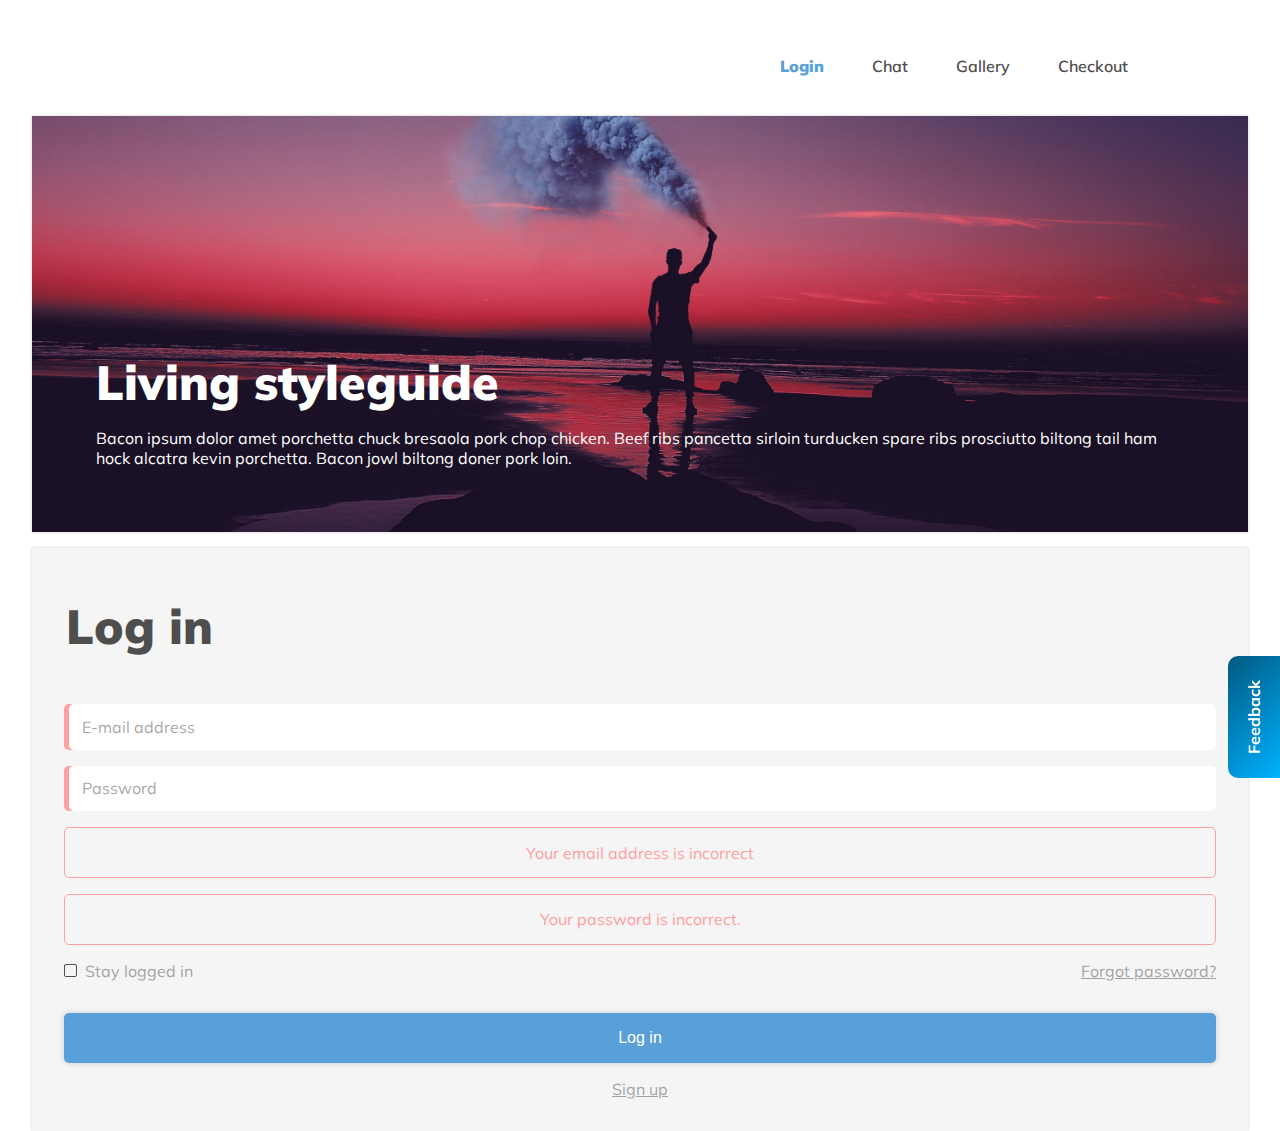
==== commit e60054ca: "password validation" ====
--- a/index.html
+++ b/index.html
@@ -45,11 +45,11 @@
       <fieldset>
         <legend>Log in</legend>
         <label for="field-email">Email</label>
-        <input type="email" id="field-email" name="field-email" autocomplete="email" placeholder="E-mail address" required>
+        <input type="email" id="field-email" name="field-email" autocomplete="email" placeholder="E-mail address" pattern="[a-z0-9._%+-]+@[a-z0-9.-]+\.[a-z]{2,4}$" required>
         <label for="field-password">Password</label>
-        <input type="password" id="field-password" name="field-password" placeholder="Password" min="6" required>
-        <p>Uw e-mailadres is niet correct ingevuld.</p>
-        <p>Uw wachtwoord is incorrect.</p>
+        <input type="password" id="field-password" name="field-password" placeholder="Password" minLength="6" required>
+        <p>Your email address is incorrect</p>
+        <p>Your password is incorrect.</p>
         <div>
           <input type="checkbox" id="field-stay-logged-in" name="field-stay-logged-in" value="stay-logged-in">
           <label for="field-stay-logged-in">Stay logged in</label>
@@ -73,23 +73,33 @@
         <ul>
           <li>
             <input type="radio" name="rating" id="rating-0">
-            <label for="rating-0">😢</label>
+            <label for="rating-0">
+              <img src="assets/images/😢.png" alt="😢">
+            </label>
           </li>
           <li>
             <input type="radio" name="rating" id="rating-1">
-            <label for="rating-1">😞</label>
+            <label for="rating-1">
+              <img src="assets/images/😞.png" alt="😞">
+            </label>
           </li>
           <li>
             <input type="radio" name="rating" id="rating-2">
-            <label for="rating-2">😐</label>
+            <label for="rating-2">
+              <img src="assets/images/😐.png" alt="😐">
+            </label>
           </li>
           <li>
             <input type="radio" name="rating" id="rating-3">
-            <label for="rating-3">😃</label>
+            <label for="rating-3">
+              <img src="assets/images/😃.png" alt="😃">
+            </label>
           </li>
           <li>
             <input type="radio" name="rating" id="rating-4">
-            <label for="rating-4">🤩</label>
+            <label for="rating-4">
+              <img src="assets/images/🤩.png" alt="🤩">
+            </label>
           </li>
         </ul>
         <button type="submit">Submit</button>
--- a/assets/css/main.css
+++ b/assets/css/main.css
@@ -337,19 +337,22 @@
 body>div>div form ul li label {
   text-decoration: none;
   color: black;
-  font-size: 4em;
   filter: brightness(.4);
   position: relative;
   transition: var(--baseTime);
 }
 
+body>div>div form ul li label img {
+  height: 5rem;
+}
+
 body>div>div form ul li label:before {
   content: '';
   position: absolute;
-  top: -1.1rem;
+  top: -5rem;
   left: 50%;
   transform: translatex(-50%);
-  font-size: 0.1875em;
+  font-size: 1em;
   font-weight: 700;
   color: var(--white);
   word-wrap: nowrap;
@@ -407,11 +410,12 @@
     transform: translatex(-50%);
     grid-gap: 1em;
   }
-  body>div>div form ul li label {
-    font-size: 3em;
+  body>div>div form ul li label img {
+    height: 4rem;
   }
   body>div>div form ul li label:before {
-    font-size: 0.3em;
+    top: -4rem;
+    font-size: 0.8em;
   }
   body>div>div form button {
     margin: 0rem auto 0 50%;
@@ -444,11 +448,28 @@
   align-content: end;
   padding: 4em;
   grid-row: span 2;
+  position: relative;
+}
+
+.login+body section:before {
+  content: '';
+  position: absolute;
+  top: calc(50% - 1em);
+  left: calc(50% - 1em);
+  width: 3rem;
+  height: 3rem;
+  background: url("../images/loader.png");
+  background-position: 0 0;
+  background-size: cover;
+  animation: loader 800ms infinite steps(6);
+  text-indent: 999px;
+  overflow: hidden;
+  z-index: -1;
 }
 
 @media (max-width: 81em) {
   .login+body nav+div {
-    grid-template-columns: 1fr;
+    grid-template-columns: 100%;
     grid-template-rows: 25em 1fr;
     max-width: 95%;
   }
@@ -460,6 +481,9 @@
 @media (max-width: 37em) {
   .login+body nav+div {
     margin-top: 0;
+  }
+  .login+body section {
+    padding: 2em;
   }
 }
 
@@ -516,7 +540,6 @@
 
 input[type="checkbox"] {
   position: absolute;
-  top: -999px;
   left: -999px;
 }
 
@@ -560,6 +583,7 @@
   margin-top: 1em;
   display: block;
 }
+
 fieldset p {
   border: 1px solid var(--slRed);
   color: var(--slRed);
@@ -573,13 +597,15 @@
   transition: all var(--baseTime);
   font-size: 1em;
 }
-input[type="email"]:invalid ~ p:nth-of-type(1) {
+
+input[type="email"]:invalid~p:nth-of-type(1) {
   max-height: unset;
   margin-bottom: 1em;
   padding: 0.9em;
   opacity: 1;
 }
-input[type="password"]:invalid ~ p:nth-of-type(2) {
+
+input[type="password"]:invalid~p:nth-of-type(2) {
   max-height: unset;
   margin-bottom: 1em;
   padding: 0.9em;
@@ -649,6 +675,7 @@
   transform: translatex(5px);
   box-shadow: -5px 0 var(--slRed);
 }
+
 input:focus,
 textarea:focus {
   outline: none;
@@ -955,7 +982,7 @@
 
 /* Main */
 
-body > main {
+body>main {
   max-width: 80%;
   margin: 0 auto;
   display: grid;
@@ -963,6 +990,7 @@
   grid-auto-rows: 250px;
   grid-gap: 1em;
 }
+
 body>main article {
   display: grid;
   grid-template-columns: 1;
@@ -1018,14 +1046,16 @@
   background: linear-gradient(rgba(0, 0, 0, 0), rgba(0, 0, 0, 0.5));
   z-index: -1;
 }
+
 @media (max-width: 62em) {
-  body > main {
+  body>main {
     max-width: 95%;
   }
-  body > main article a{
+  body>main article a {
     transform: translatey(0);
   }
 }
+
 /* Checkout */
 
 nav+nav {
@@ -1036,6 +1066,7 @@
   max-width: 60%;
   margin: 0 auto;
 }
+
 nav+nav progress {
   width: 95%;
   -webkit-appearance: none;
@@ -1115,17 +1146,20 @@
 nav+nav ol li:nth-child(3):after {
   border-color: var(--slBlue);
 }
+
 @media (max-width: 67em) {
   nav+nav {
     max-width: 95%;
     width: 100%;
   }
 }
+
 @media (max-width: 37em) {
   nav+nav progress {
     width: 88%;
   }
 }
+
 /* animations */
 
 @keyframes dropIn {
@@ -1162,4 +1196,10 @@
   20% {
     transform: rotate(45deg) scale(1);
   }
+}
+
+@keyframes loader {
+  to {
+    background-position: calc(-3rem * 6) 0;
+  }
 }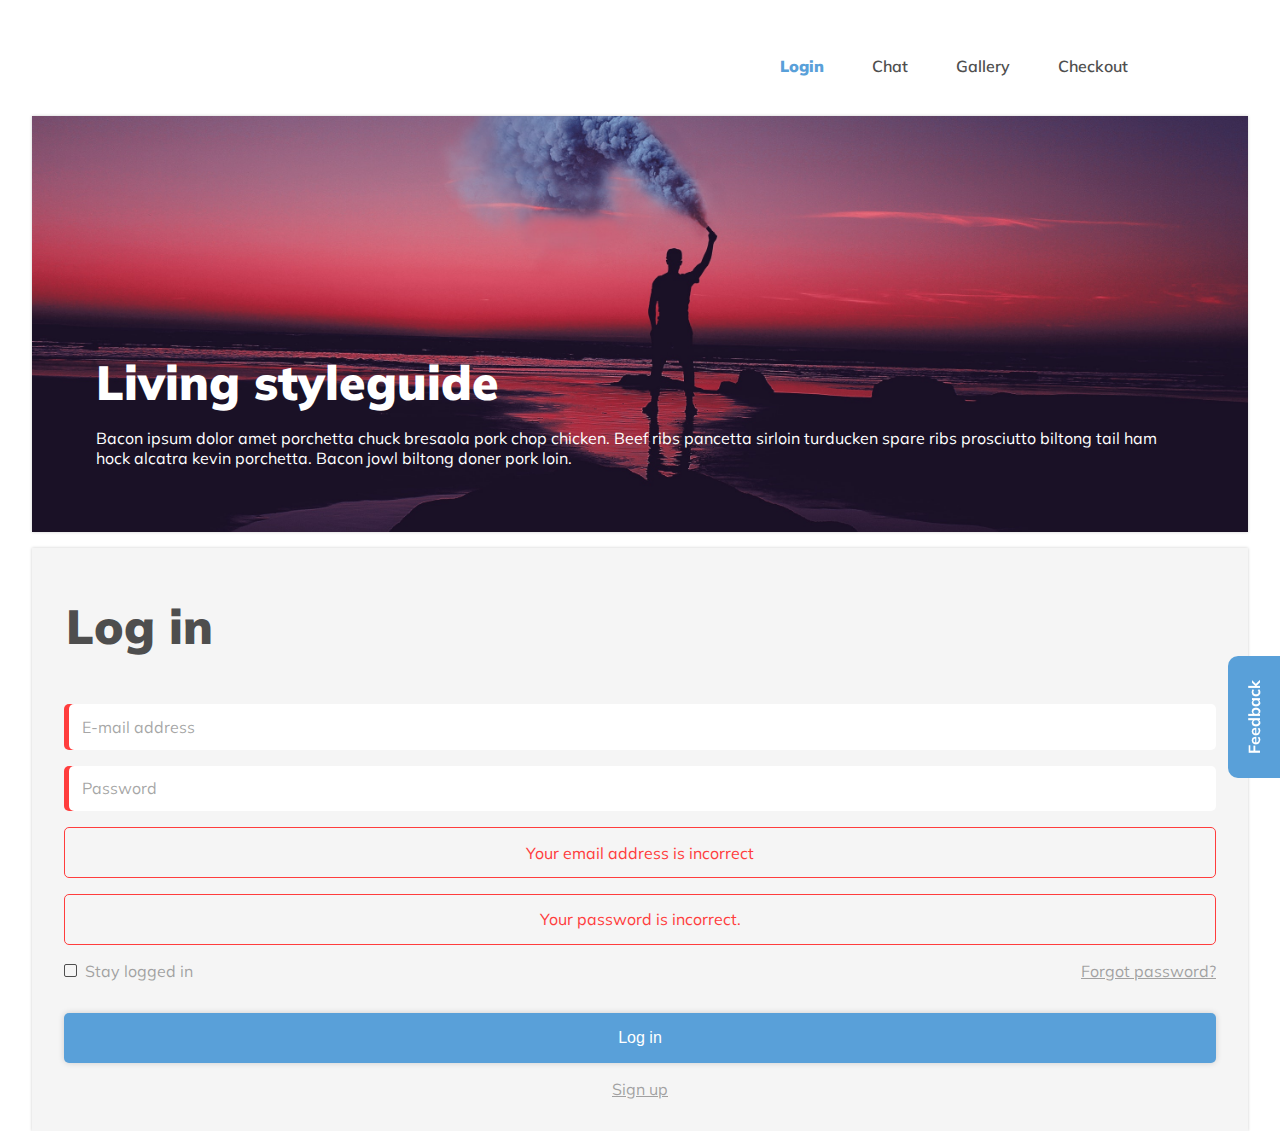
==== commit 2579c4b8: "hamburger responsive style" ====
--- a/index.html
+++ b/index.html
@@ -63,8 +63,8 @@
   <a href="#modal">Feedback</a>
   <!-- modal -->
   <div id="modal">
-    <a href="#"></a>
     <div>
+      <a href="#"></a>
       <!-- <a href="#">close</a> -->
       <header>
         <h2>What do you think about our website?</h2>
--- a/assets/css/main.css
+++ b/assets/css/main.css
@@ -10,7 +10,7 @@
   --offBlue: #E5ECF2;
   --lGreen: #54DB00;
   --slGreen: #BDFFA0;
-  --slRed: #FFA0A0;
+  --slRed: rgb(255, 61, 61);
   --white: #fff;
   --offWhite: #F5F5F5;
   --font-size1: 3em;
@@ -22,7 +22,9 @@
   --baseTime: 300ms;
   --border-radius: 5px;
 }
-
+:focus {
+  animation: bounce var(--baseTime);
+}
 @font-face {
   font-family: Ampersand;
   src: url('../fonts/MuktaMahee-SemiBold.ttf');
@@ -79,6 +81,8 @@
   margin: 2em auto 0 auto;
   box-sizing: border-box;
   position: relative;
+  display: grid;
+  grid-template-columns: 1fr auto;
 }
 
 body>nav ul {
@@ -137,21 +141,16 @@
 }
 
 body>nav>a:nth-child(2) {
-  position: absolute;
   opacity: 0;
-  left: -999px;
-  top: -999px;
-  width: 4em;
+  margin: 0 2em 0 auto;
+  display: grid;
+  align-content: center;
   color: var(--dBlue);
   font-weight: 700;
   transition: opacity var(--baseTime);
 }
 
 body>nav>a:nth-child(2):focus {
-  position: absolute;
-  top: 50%;
-  transform: translateY(-50%);
-  left: -5em;
   opacity: 1;
   outline: none;
 }
@@ -160,15 +159,24 @@
   body>nav:first-of-type {
     margin: 0;
     padding: 1em;
-    width: 95%;
+    width: 100%;
+    grid-template-columns: 1fr auto;
   }
   body>nav>a:nth-child(1),
   body>nav ul>a {
-    display: block;
+    display: grid;
+    align-content: center;
     font-family: FontAwesome;
     font-size: 2em;
     text-decoration: none;
     color: var(--dGrey);
+    grid-column: 2 / -1;
+  }
+  body>nav ul>a {
+    grid-column: 1;
+  }
+  body>nav>a:nth-child(2) {
+    display: none;
   }
   body>nav ul {
     opacity: 0;
@@ -176,11 +184,22 @@
     pointer-events: none;
     z-index: 999;
     transition: opacity var(--baseTime);
+    position: relative;
+  }
+  body>nav ul li:focus-within {
+    background: var(--dBlue);
+    color: white;
+  }
+  body>nav ul li:focus-within a, body>nav ul li[aria-active]:focus-within a {
+    color: white;
   }
   body>nav ul li a,
   body>nav ul li[aria-active] a {
     color: var(--white);
     font-weight: 900;
+  }
+  body>nav ul li[aria-active] a {
+    color: var(--dBlue);
   }
   body>nav ul>a {
     position: absolute;
@@ -257,7 +276,7 @@
   position: fixed;
   right: 0;
   top: 70%;
-  background: linear-gradient(45deg, var(--lBlue), var(--vdBlue));
+  background: var(--dBlue);
   padding: 1em 1.5em;
   border-radius: 10px 10px 0 0;
   transform: rotate(-90deg) translatey(-50%);
@@ -270,8 +289,9 @@
 
 body>a:focus,
 body>a:hover {
+  animation: none;
   outline: none;
-  background: var(--dBlue);
+  background: var(--lBlue);
 }
 
 /* modal content */
@@ -399,6 +419,9 @@
   transform: translate(-50%, 50%);
   width: auto;
   padding: 1em 2.5em;
+}
+body>div>div form button:focus {
+  animation: none;
 }
 
 @media (max-width: 37em) {
@@ -838,7 +861,9 @@
   text-decoration: none;
   font-family: FontAwesome;
 }
-
+body>section>div footer a:focus {
+  animation: none;
+}
 body>section>div footer button,
 body>section>div footer textarea {
   padding: 0.5em;
@@ -859,7 +884,7 @@
 }
 
 body>section>div:nth-child(2) ol li {
-  width: 95%;
+  width: 100%;
   box-sizing: border-box;
   margin: 0 auto;
   max-width: unset;
@@ -868,17 +893,25 @@
   padding: 0;
   border-radius: 0;
 }
-
+body>section>div:nth-child(2) ol li:focus-within {
+  width: 100%;
+}
 body>section>div:nth-child(2) ol li a {
   height: 100%;
   width: 100%;
   display: block;
   padding: 1.5rem;
-}
-
-body>section>div:nth-child(2) ol li a {
   text-decoration: none;
   position: relative;
+  transition: var(--baseTime);
+}
+
+body>section>div:nth-child(2) ol li a:focus {
+  background: var(--dBlue);
+  outline: none;
+  color: white;
+  animation: none;
+  padding: 1.5rem 2.5rem;
 }
 
 body>section>div:nth-child(2) ol li a span {
@@ -1060,6 +1093,7 @@
 
 nav+nav {
   display: grid;
+  grid-template-columns: 1fr;
   justify-items: center;
   box-shadow: none;
   background: transparent;
@@ -1202,4 +1236,15 @@
   to {
     background-position: calc(-3rem * 6) 0;
   }
+}
+@keyframes bounce {
+  0% {
+    transform: scale(1);
+  }
+  50% {
+    transform: scale(1.05);
+  }
+  100% {
+    transform: scale(1);
+  }
 }